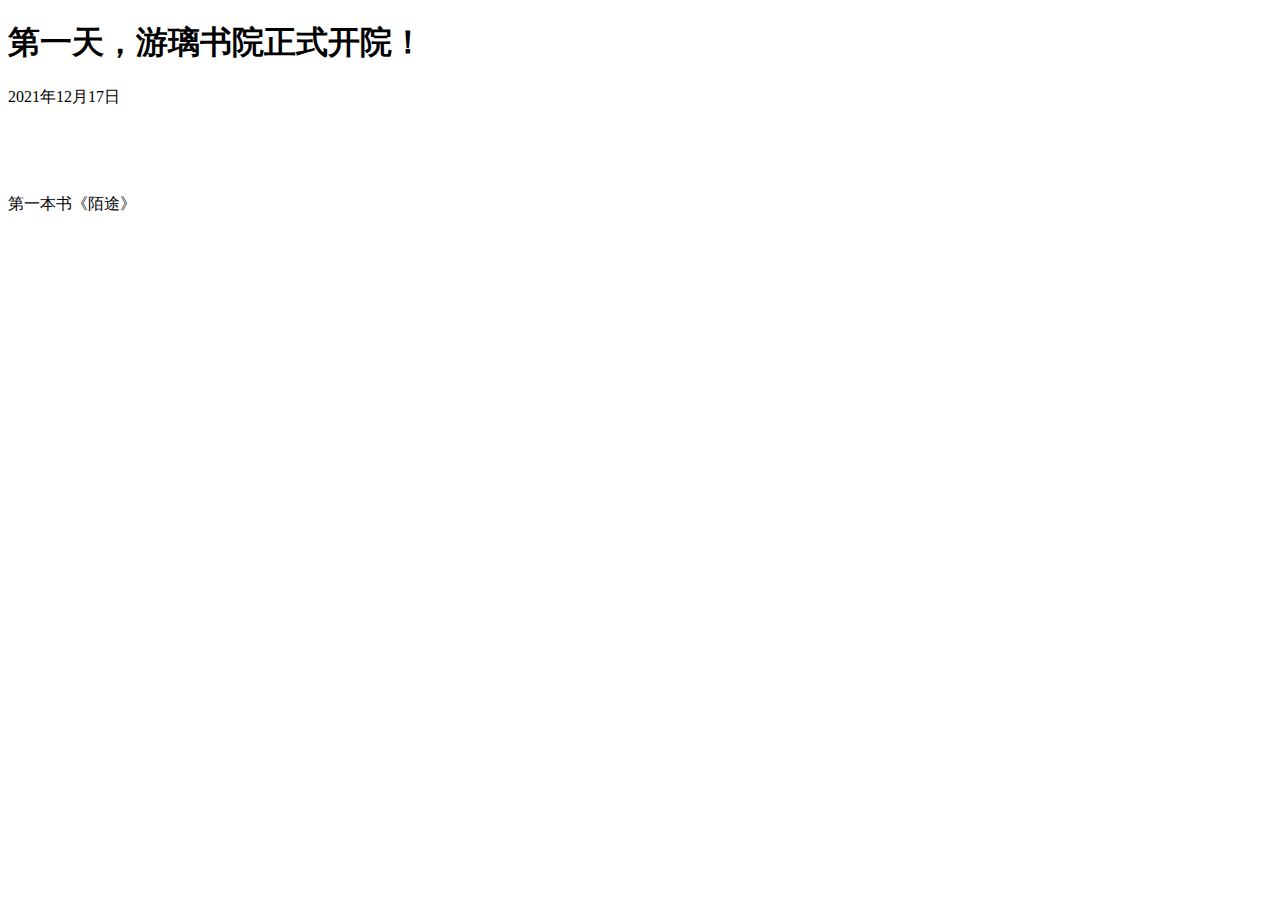
==== index.html @ 43dece53 "initial commit" ====
<!DOCTYPE html>
<html lang="zn">
<head>
    <meta charset="UTF-8">
    <meta http-equiv="X-UA-Compatible" content="IE=edge">
    <meta name="viewport" content="width=device-width, initial-scale=1.0">
    <title>游璃书院</title>
</head>
<body>
    <h1>第一天，游璃书院正式开院！</h1>
    <p>2021年12月17日</p>
    <br>
    <br>
    <br>
    <p>第一本书《陌途》</p>
</body>
</html>
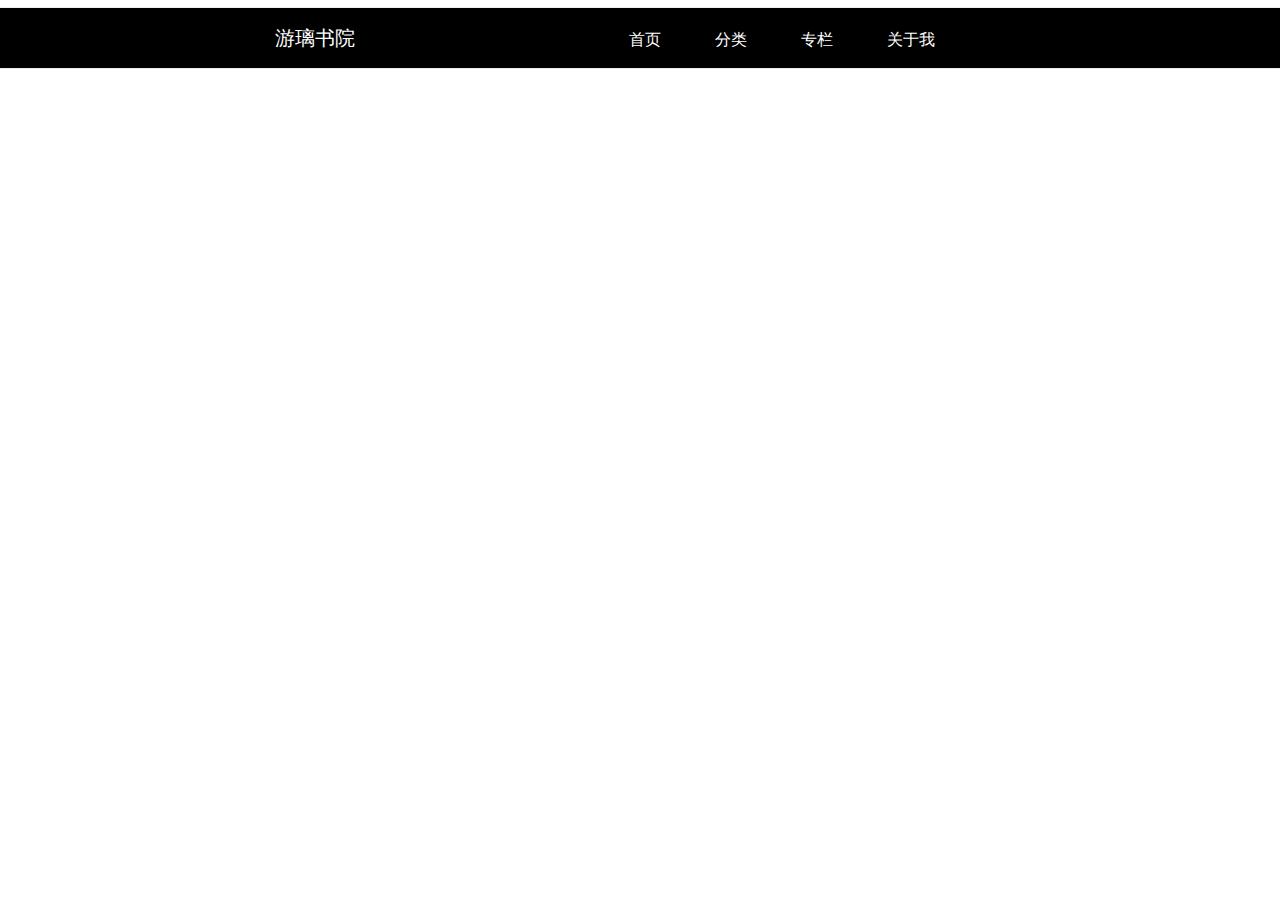
==== commit 5ddc4c37: "Update index.html" ====
--- a/index.html
+++ b/index.html
@@ -5,13 +5,53 @@
     <meta http-equiv="X-UA-Compatible" content="IE=edge">
     <meta name="viewport" content="width=device-width, initial-scale=1.0">
     <title>游璃书院</title>
+    <style>
+        * {
+            margin: 0;
+            padding: 0;
+        }
+        .head {
+            height: 60px;
+            background-color: black;
+            border-top: 1px solid #edeef0;
+            border-bottom: 1px solid #edeef0;
+            margin-top: 7px;
+            margin-bottom: 12px;
+        }
+        .head ul {
+            list-style: none;
+            width: 1000px;
+            height: 60px;
+            margin: 0 auto;
+            box-sizing: border-box;
+        }
+        li{
+            display: inline-block;
+            height: 60px;
+            text-align: center;
+            line-height: 60px;
+            padding: 0 5px;
+            margin: 0 20px;
+            box-sizing: border-box;
+        }
+        .head a {
+            text-decoration: none;
+            color: white;
+        }
+    </style>
 </head>
 <body>
-    <h1>第一天，游璃书院正式开院！</h1>
-    <p>2021年12月17日</p>
-    <br>
-    <br>
-    <br>
-    <p>第一本书《陌途》</p>
+    <!-- 网站头部，即标题栏 -->
+    <div class="head">
+        <ul>
+            <li style="margin-left: 130px; margin-right: 240px;">
+                <a href="#" style="font-size: 20px;">游璃书院</a>
+            </li>
+            <li><a href="#">首页</a></li>
+            <li><a href="#">分类</a></li>
+            <li><a href="#">专栏</a></li>
+            <li><a href="#">关于我</a></li>
+        </ul>
+    </div>
 </body>
-</html>+</html>
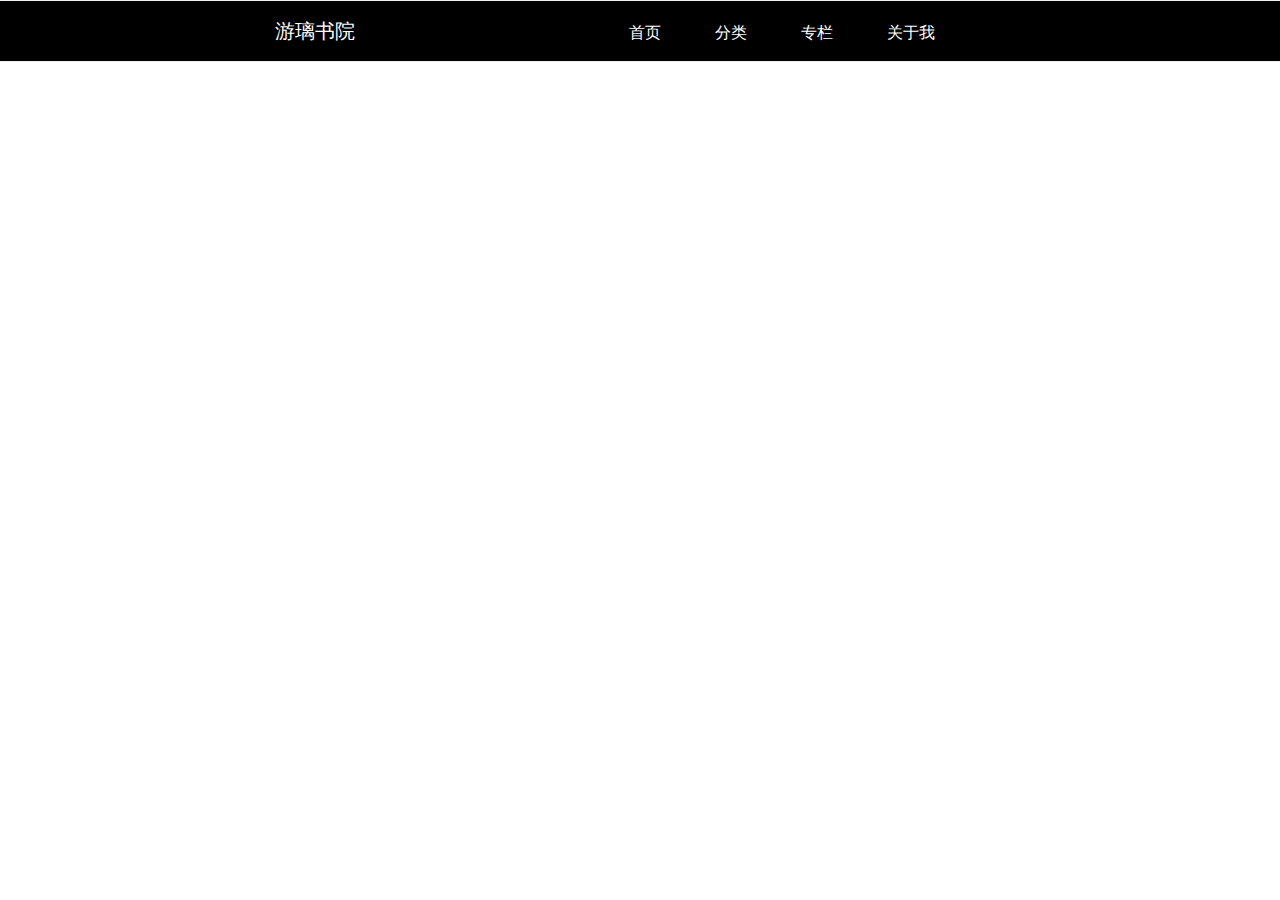
==== commit a98d006c: "Update index.html" ====
--- a/index.html
+++ b/index.html
@@ -15,7 +15,6 @@
             background-color: black;
             border-top: 1px solid #edeef0;
             border-bottom: 1px solid #edeef0;
-            margin-top: 7px;
             margin-bottom: 12px;
         }
         .head ul {
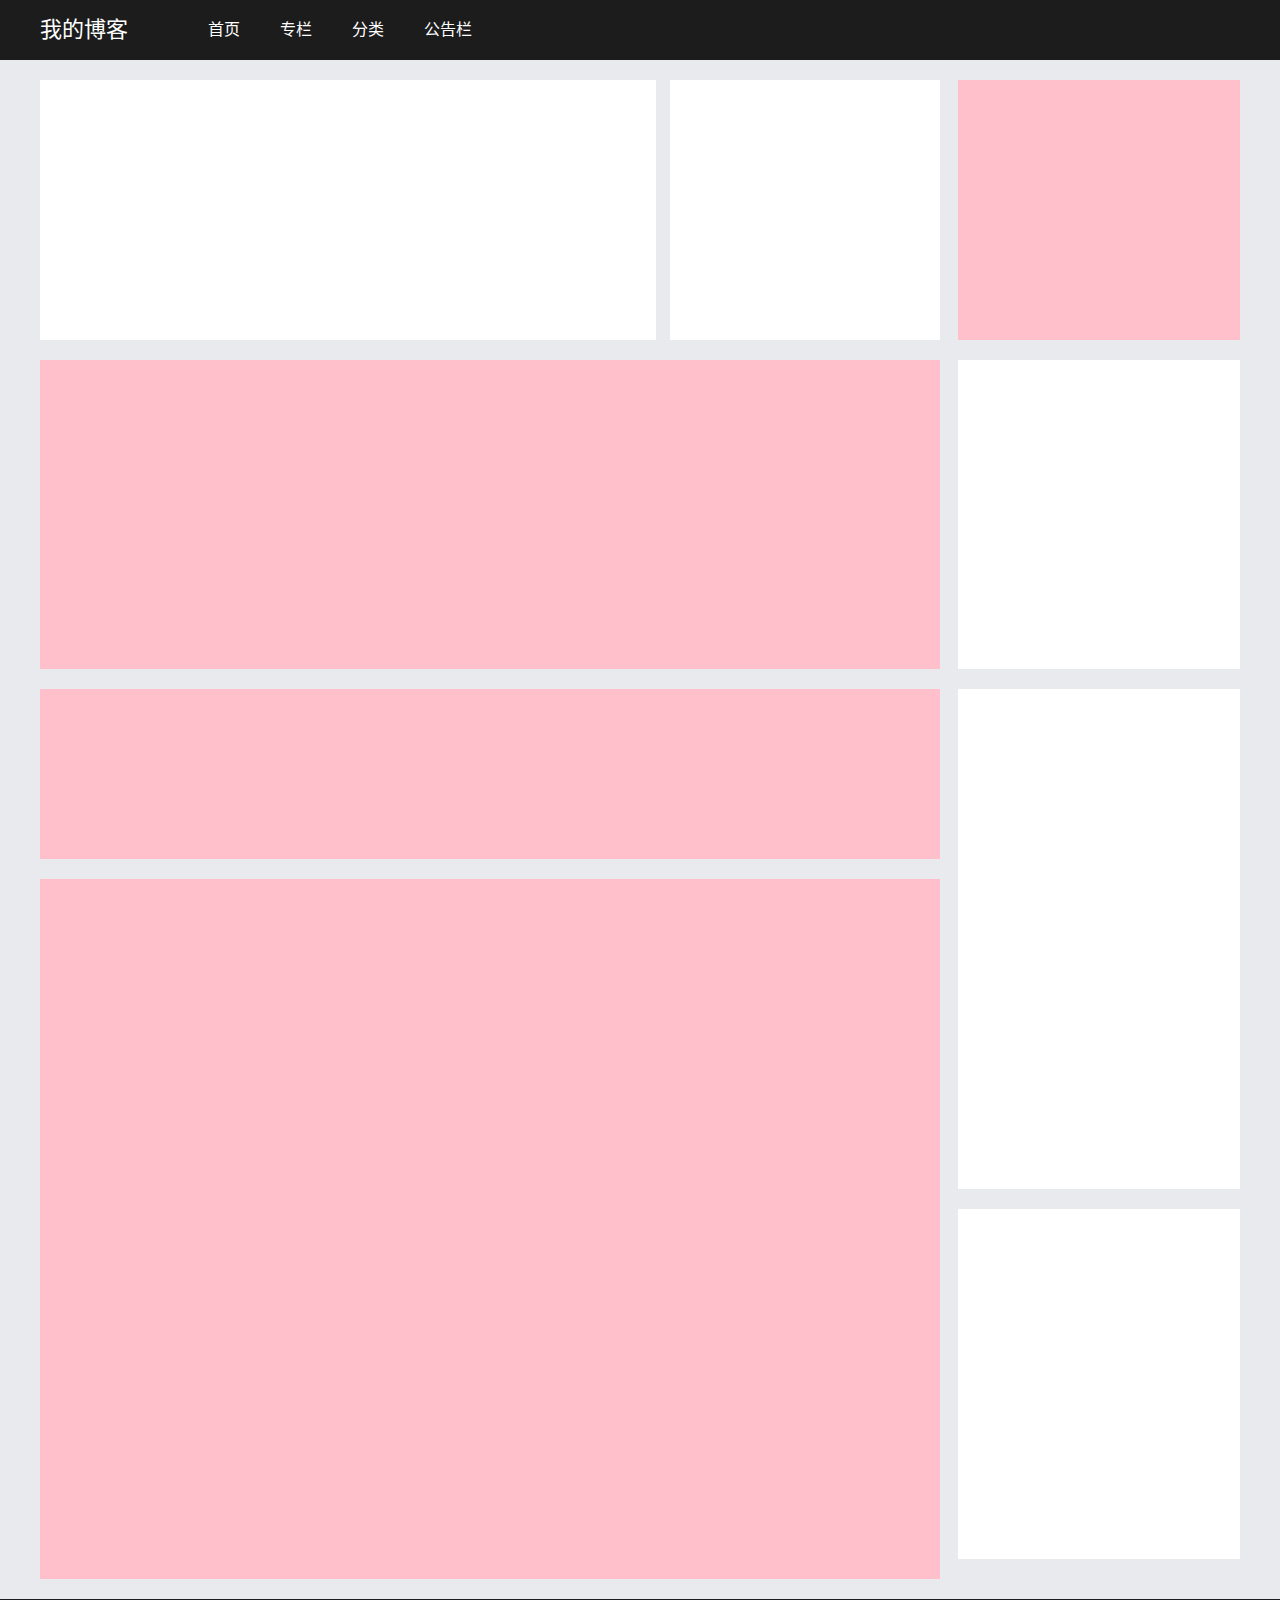
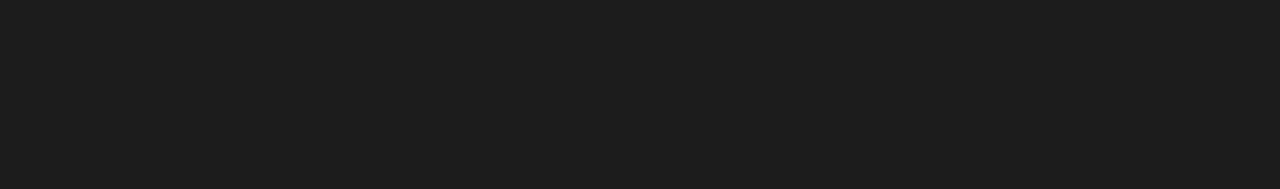
==== commit e258f01a: "buju" ====
--- a/index.html
+++ b/index.html
@@ -1,56 +1,85 @@
 <!DOCTYPE html>
-<html lang="zn">
+<html lang="zh-CN">
 <head>
     <meta charset="UTF-8">
     <meta http-equiv="X-UA-Compatible" content="IE=edge">
     <meta name="viewport" content="width=device-width, initial-scale=1.0">
-    <title>游璃书院</title>
-    <style>
-        * {
-            margin: 0;
-            padding: 0;
-        }
-        .head {
-            height: 60px;
-            background-color: black;
-            border-top: 1px solid #edeef0;
-            border-bottom: 1px solid #edeef0;
-            margin-bottom: 12px;
-        }
-        .head ul {
-            list-style: none;
-            width: 1000px;
-            height: 60px;
-            margin: 0 auto;
-            box-sizing: border-box;
-        }
-        li{
-            display: inline-block;
-            height: 60px;
-            text-align: center;
-            line-height: 60px;
-            padding: 0 5px;
-            margin: 0 20px;
-            box-sizing: border-box;
-        }
-        .head a {
-            text-decoration: none;
-            color: white;
-        }
-    </style>
+    <title>我的博客</title>
+    <link rel="shortcut icon" href="favicon.ico" type="image/x-icon">
+    <link rel="stylesheet" href="./css/dase.css">
+    <link rel="stylesheet" href="./css/common.css">
+    <link rel="stylesheet" href="./css/index.css">
 </head>
 <body>
-    <!-- 网站头部，即标题栏 -->
-    <div class="head">
-        <ul>
-            <li style="margin-left: 130px; margin-right: 240px;">
-                <a href="#" style="font-size: 20px;">游璃书院</a>
-            </li>
-            <li><a href="#">首页</a></li>
-            <li><a href="#">分类</a></li>
-            <li><a href="#">专栏</a></li>
-            <li><a href="#">关于我</a></li>
-        </ul>
+
+    <!-- 头部 -->
+
+    <div class="header">
+        <div class="wrapper">
+            <div class="logo">
+                <h1><a href="#">我的博客</a></h1>
+            </div>
+            <div class="nav">
+                <ul>
+                    <li><a href="#">首页</a></li>
+                    <li><a href="#">专栏</a></li>
+                    <li><a href="#">分类</a></li>
+                    <li><a href="#">公告栏</a></li>
+                </ul>
+            </div>
+        </div>
     </div>
+
+    <!-- 内容 -->
+
+    <div class="wrapper clearfix">
+
+        <!-- 内容左侧 -->
+        <div class="lbox">
+
+            <!-- banner图 -->
+            <div class="banner">
+                <div class="left"></div>
+                <div class="right"></div>
+            </div>
+
+            <!-- 分类排行 -->
+            <div class="ranking"></div>
+
+            <!-- 精彩专栏
+            <div class="wond"></div> -->
+
+            <!-- 站内推荐广告 -->
+            <div class="tui_banner"></div>
+
+            <!-- 最新发布 -->
+            <div class="newest">
+                <article></article>
+            </div>
+        </div>
+        
+        <!-- 内容右侧 -->
+        <div class="rbox">
+            <aside>
+
+                <!-- 现仅为布局所需 -->
+                <div class="kong"></div>
+
+                <!-- 公告栏 -->
+                <div class="notice"></div>
+
+                <!-- 热门推荐 -->
+                <div class="hot"></div>
+
+                <!-- 网站信息 -->
+                <div class="web_xinxi"></div>
+            </aside>
+        </div>
+
+    </div>
+
+    <!-- 版权 -->
+
+    <div class="footer"></div>
 </body>
-</html>
+</html>--- a/css/dase.css
+++ b/css/dase.css
@@ -0,0 +1,83 @@
+/* 基础公共样式表 */
+/* 清除默认样式的代码 */
+/* 去除常见标签默认的 margin 和 padding */
+body,
+h1,
+h2,
+h3,
+h4,
+h5,
+h6,
+p,
+ul,
+ol,
+li,
+dl,
+dt,
+dd,
+input {
+  margin: 0;
+  padding: 0;
+}
+
+/* 內减模式 */
+* {
+    box-sizing: border-box;
+}
+
+/* 设置网页统一的字体大小、行高、字体系列相关属性 */
+body {
+  font: 16px/1.5 "Helvetica Neue", Helvetica, Arial, "Microsoft Yahei",
+    "Hiragino Sans GB", "Heiti SC", "WenQuanYi Micro Hei", sans-serif;
+  color: #333;
+}
+
+/* 去除列表默认样式 */
+ul,
+ol {
+  list-style: none;
+}
+
+/* 去除默认的倾斜效果 */
+em,
+i {
+  font-style: normal;
+}
+
+/* 去除a标签默认下划线，并设置默认文字颜色 */
+a {
+  text-decoration: none;
+  color: #333;
+}
+
+/* 设置img的垂直对齐方式为居中对齐，去除img默认下间隙 */
+img {
+  vertical-align: middle;
+}
+
+/* 去除input默认样式 */
+input {
+  border: none;
+  outline: none;
+  color: #333;
+}
+
+/* 左浮动 */
+.fl {
+  float: left;
+}
+
+/* 右浮动 */
+.fr {
+  float: right;
+}
+
+/* 双伪元素清除法 */
+.clearfix::before,
+.clearfix::after {
+  content: "";
+  display: table;
+}
+.clearfix::after {
+  clear: both;
+}
--- a/css/common.css
+++ b/css/common.css
@@ -0,0 +1,65 @@
+/* 网页中重复出现的样式，相同的模块 */
+
+/* 网页背景色 */
+
+body {
+    background-color: #e9eaed;
+}
+
+/* 版心 */
+
+.wrapper {
+    width: 1200px;
+    margin: 0 auto;
+}
+
+/* 头部 */
+
+.header {
+    margin-bottom: 20px;
+    padding: 5px 0;
+    width: 100%;
+    height: 60px;
+    background-color: #1c1c1c;
+}
+
+/* logo */
+.logo {
+    float: left;
+    margin-right: 60px;
+    height: 50px;
+    line-height: 50px;
+}
+
+.logo a {
+    display: block;
+    font-size: 22px;
+    font-weight: 400;
+    color: #fff;
+}
+
+/* 导航 */
+.nav {
+    float: left;
+    height: 50px;
+    line-height: 50px;
+}
+
+.nav li {
+    float: left;
+}
+
+.nav a {
+    display: block;
+    padding: 0 20px;
+    color: #fff;
+}
+
+/* 版权 */
+
+.footer {
+    margin-top: 20px;
+    width: 100%;
+    height: 190px;
+    background-color: #1c1c1c;
+}--- a/css/index.css
+++ b/css/index.css
@@ -0,0 +1,102 @@
+/* 首页样式 */
+
+/* 内容 */
+
+/* 内容左侧 */
+
+.lbox {
+    float: left;
+    width: 900px;
+    height: 100%;
+    /* background-color: pink; */
+}
+
+/* banner图 */
+.banner {
+    margin-bottom: 20px;
+    width: 100%;
+    height: 260px;
+    /* background-color: pink; */
+}
+
+.banner .left {
+    float: left;
+    width: 616px;
+    height: 100%;
+    background-color: #fff;
+}
+
+.banner .right{
+    float: right;
+    width: 270px;
+    height: 100%;
+    background-color: #fff;
+}
+
+/* 分类排行 */
+.ranking {
+    margin-bottom: 20px;
+    width: 100%;
+    height: 309px;
+    background-color: pink;
+}
+
+/* 精彩专栏
+.wond {
+    width: 100%;
+} */
+
+/* 站内推荐广告 */
+.lbox .tui_banner {
+    margin-bottom: 20px;
+    width: 100%;
+    height: 170px;
+    background-color: pink;
+}
+
+/* 最新发布 */
+.newest {
+    width: 100%;
+    height: 700px;
+    background-color: pink;
+}
+
+/* 内容右侧 */
+
+.rbox {
+    float: right;
+    width: 282px;
+    height: 100%;
+    /* background-color: pink; */
+}
+
+/* 现仅为布局所需 */
+.rbox .kong {
+    margin-bottom: 20px;
+    width: 100%;
+    height: 260px;
+    background-color: pink;
+}
+
+/* 公告栏 */
+.rbox .notice {
+    margin-bottom: 20px;
+    width: 100%;
+    height: 309px;
+    background-color: #fff;
+}
+
+/* 热门推荐 */
+.hot {
+    margin-bottom: 20px;
+    width: 100%;
+    height: 500px;
+    background-color: #fff;
+}
+
+/* 网站信息 */
+.web_xinxi {
+    width: 100%;
+    height: 350px;
+    background-color: #fff;
+}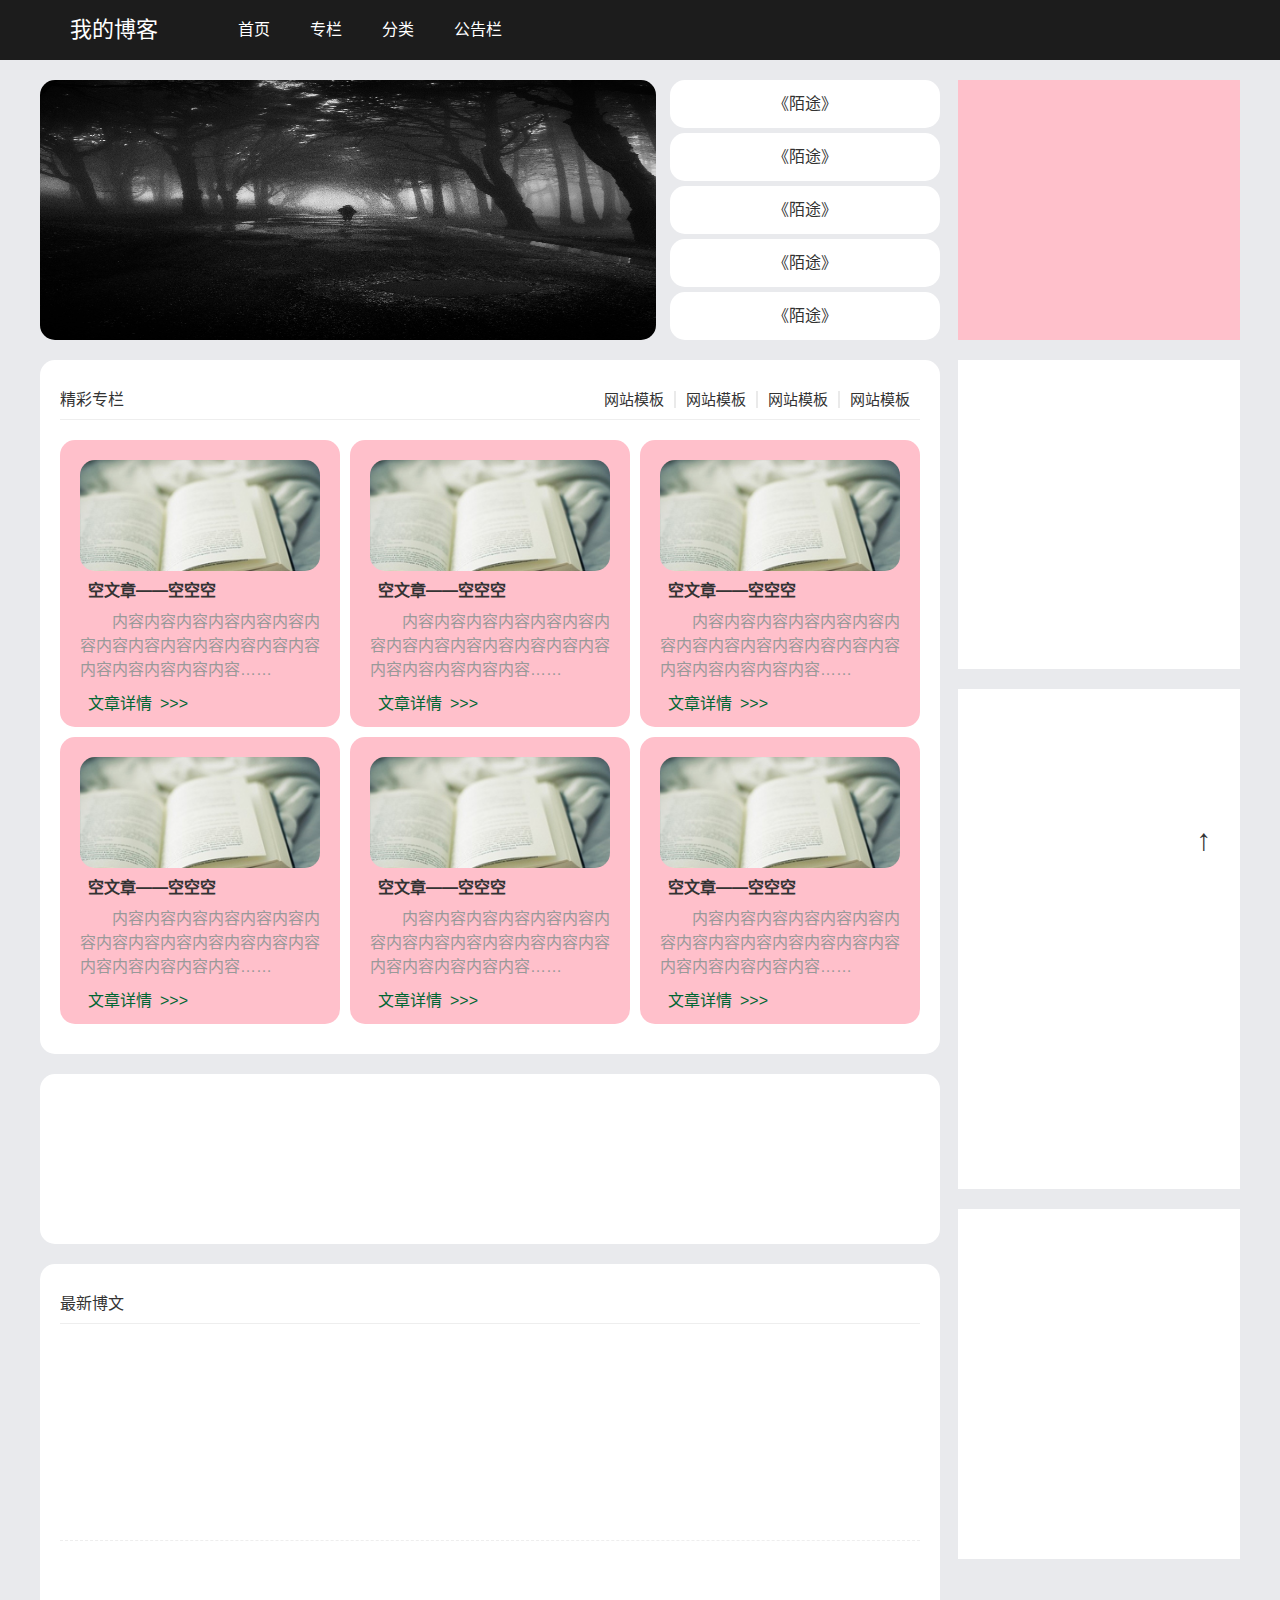
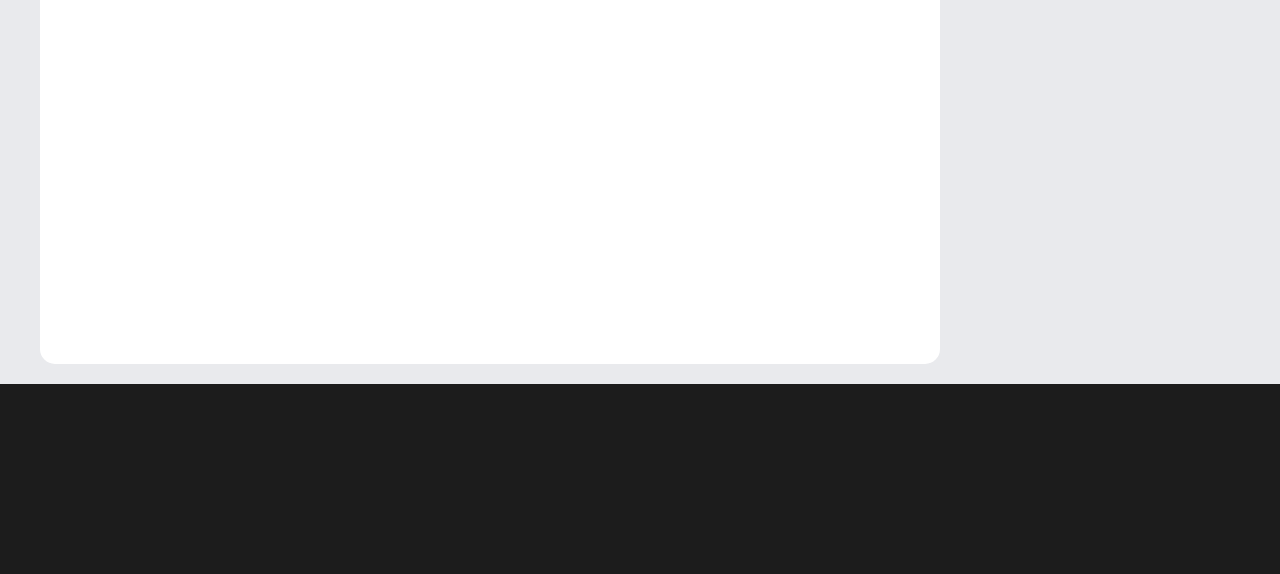
==== commit 2cac8dcc: "xindeyitian" ====
--- a/index.html
+++ b/index.html
@@ -38,40 +38,136 @@
         <div class="lbox">
 
             <!-- banner图 -->
+
             <div class="banner">
-                <div class="left"></div>
-                <div class="right"></div>
+
+                <!-- 轮播图片 -->
+                <div class="left">
+                    <ul>
+                        <li><a href="#"><img src="./uploads/motu.jpg" alt="陌途" class="radius"></a></li>
+                    </ul>
+                </div>
+
+                <!-- 轮播目录 -->
+                <div class="right">
+                    <ul>
+                        <li><a href="#" class="radius">《陌途》</a></li>
+                        <li><a href="#" class="radius">《陌途》</a></li>
+                        <li><a href="#" class="radius">《陌途》</a></li>
+                        <li><a href="#" class="radius">《陌途》</a></li>
+                        <li><a href="#" class="radius">《陌途》</a></li>
+                    </ul>
+                </div>
             </div>
 
-            <!-- 分类排行 -->
-            <div class="ranking"></div>
-
-            <!-- 精彩专栏
-            <div class="wond"></div> -->
+            <!-- 精彩专栏，wond：wonderful（精彩）的缩写 -->
+            <div class="wond radius clearfix">
+                <div class="hd">
+                    <span>精彩专栏</span>
+                    <ul>
+                        <li><a href="#">网站模板</a></li>
+                        <li><a href="#">网站模板</a></li>
+                        <li><a href="#">网站模板</a></li>
+                        <li><a href="#">网站模板</a></li>
+                    </ul>
+                </div>
+                <div class="bd">
+                    <ul>
+                        <li class="radius">
+                            <a href="#">
+                                <img src="./uploads/wond-01.jpg" alt="" class="radius">
+                                <h3>空文章——空空空</h3>
+                            </a>
+                            <p>内容内容内容内容内容内容内容内容内容内容内容内容内容内容内容内容内容内容内容……</p>
+                            <a href="#" class="particulars">文章详情<span>>>></span></a>
+                        </li>
+                        
+                        <li class="radius">
+                            <a href="#">
+                                <img src="./uploads/wond-01.jpg" alt="" class="radius">
+                                <h3>空文章——空空空</h3>
+                            </a>
+                            <p>内容内容内容内容内容内容内容内容内容内容内容内容内容内容内容内容内容内容内容……</p>
+                            <a href="#" class="particulars">文章详情<span>>>></span></a>
+                        </li>
+                        
+                        <li class="radius">
+                            <a href="#">
+                                <img src="./uploads/wond-01.jpg" alt="" class="radius">
+                                <h3>空文章——空空空</h3>
+                            </a>
+                            <p>内容内容内容内容内容内容内容内容内容内容内容内容内容内容内容内容内容内容内容……</p>
+                            <a href="#" class="particulars">文章详情<span>>>></span></a>
+                        </li>
+                        <li class="radius">
+                            <a href="#">
+                                <img src="./uploads/wond-01.jpg" alt="" class="radius">
+                                <h3>空文章——空空空</h3>
+                            </a>
+                            <p>内容内容内容内容内容内容内容内容内容内容内容内容内容内容内容内容内容内容内容……</p>
+                            <a href="#" class="particulars">文章详情<span>>>></span></a>
+                        </li>
+                        
+                        <li class="radius">
+                            <a href="#">
+                                <img src="./uploads/wond-01.jpg" alt="" class="radius">
+                                <h3>空文章——空空空</h3>
+                            </a>
+                            <p>内容内容内容内容内容内容内容内容内容内容内容内容内容内容内容内容内容内容内容……</p>
+                            <a href="#" class="particulars">文章详情<span>>>></span></a>
+                        </li>
+                        
+                        <li class="radius">
+                            <a href="#">
+                                <img src="./uploads/wond-01.jpg" alt="" class="radius">
+                                <h3>空文章——空空空</h3>
+                            </a>
+                            <p>内容内容内容内容内容内容内容内容内容内容内容内容内容内容内容内容内容内容内容……</p>
+                            <a href="#" class="particulars">文章详情<span>>>></span></a>
+                        </li>
+                    </ul>
+                </div>
+            </div>
 
             <!-- 站内推荐广告 -->
-            <div class="tui_banner"></div>
+
+            <div class="tui_banner radius"></div>
 
             <!-- 最新发布 -->
-            <div class="newest">
-                <article></article>
+
+            <div class="newest radius">
+                <article>
+                    <div class="hd">最新博文</div>
+                    <div class="bd">
+                        <ol>
+                            <li>
+                                
+                            </li>
+                        </ol>
+                    </div>
+                </article>
             </div>
         </div>
         
         <!-- 内容右侧 -->
+
         <div class="rbox">
             <aside>
 
                 <!-- 现仅为布局所需 -->
+
                 <div class="kong"></div>
 
                 <!-- 公告栏 -->
+
                 <div class="notice"></div>
 
                 <!-- 热门推荐 -->
+
                 <div class="hot"></div>
 
                 <!-- 网站信息 -->
+
                 <div class="web_xinxi"></div>
             </aside>
         </div>
@@ -80,6 +176,10 @@
 
     <!-- 版权 -->
 
-    <div class="footer"></div>
+    <div class="footer">
+
+        <!-- 返回顶部 -->
+        <a href="#top" class="stop">↑</a>
+    </div>
 </body>
 </html>--- a/css/dase.css
+++ b/css/dase.css
@@ -30,6 +30,11 @@
   font: 16px/1.5 "Helvetica Neue", Helvetica, Arial, "Microsoft Yahei",
     "Hiragino Sans GB", "Heiti SC", "WenQuanYi Micro Hei", sans-serif;
   color: #333;
+}
+
+/* 设置p标签内容缩进 */
+p {
+  text-indent: 2em;
 }
 
 /* 去除列表默认样式 */
--- a/css/common.css
+++ b/css/common.css
@@ -13,6 +13,12 @@
     margin: 0 auto;
 }
 
+/* 圆角 */
+
+.radius {
+    border-radius: 15px 15px;
+}
+
 /* 头部 */
 
 .header {
@@ -25,6 +31,7 @@
 
 /* logo */
 .logo {
+    margin-left: 30px;
     float: left;
     margin-right: 60px;
     height: 50px;
@@ -62,4 +69,20 @@
     width: 100%;
     height: 190px;
     background-color: #1c1c1c;
-}+}
+
+/* 返回顶部 */
+.footer .stop {
+    display: block;
+    position: fixed;
+    right: 4%;
+    bottom: 30px;
+    width: 50px;
+    height: 60px;
+    background-color: #fff;
+    border-radius: 30% 30% 70% 70%;
+    text-align: center;
+    line-height: 60px;
+    font-size: 30px;
+    font-weight: 900;
+}
--- a/css/index.css
+++ b/css/index.css
@@ -16,50 +16,150 @@
     margin-bottom: 20px;
     width: 100%;
     height: 260px;
-    /* background-color: pink; */
-}
-
+}
+
+/* 轮播图片 */
 .banner .left {
     float: left;
     width: 616px;
     height: 100%;
-    background-color: #fff;
-}
-
+}
+
+.banner .left img {
+    width: 616px;
+    height: 260px;
+}
+
+/* 轮播目录 */
 .banner .right{
     float: right;
     width: 270px;
     height: 100%;
-    background-color: #fff;
-}
-
-/* 分类排行 */
-.ranking {
-    margin-bottom: 20px;
-    width: 100%;
-    height: 309px;
+}
+
+.banner .right a {
+    margin-bottom: 5px;
+    display: block;
+    width: 270px;
+    height: 48px;
+    background-color: #fff;
+    text-align: center;
+    line-height: 48px;
+}
+
+/* 精彩专栏 */
+.wond {
+    margin-bottom: 20px;
+    padding: 20px;
+    width: 100%;
+    background-color: #fff;
+}
+
+.wond .hd {
+    margin-bottom: 20px;
+    border-bottom: 1px solid #eee;
+    width: 100%;
+    height: 40px;
+    line-height: 40px;
+}
+
+.wond .hd ul {
+    float: right;
+}
+
+.wond .hd li {
+    float: left;
+}
+
+.wond .hd a {
+    border-right: 2px solid #eaeaea;
+    padding: 0 10px;
+    font-size: 15px;
+}
+
+.wond .hd li:last-child a {
+    border-right: none;
+}
+
+.wond .bd ul {
+    float: left;
+}
+
+.wond .bd li {
+    margin-right: 10px;
+    margin-bottom: 10px;
+    padding: 20px;
+    float: left;
+    width: 280px;
+    height: 287px;
     background-color: pink;
 }
 
-/* 精彩专栏
-.wond {
-    width: 100%;
-} */
+.wond .bd li:nth-child(3n) {
+    margin-right: 0;
+}
+
+.wond .bd img {
+    width: 240px;
+}
+
+.wond .bd h3 {
+    margin: 10px 0;
+    padding-left: 8px;
+    width: 100%;
+    height: 19px;
+    line-height: 19px;
+    font-size: 16px;
+}
+
+.wond .bd p {
+    margin-bottom: 10px;
+    color: #999;
+}
+
+.wond .bd .particulars {
+    padding-left: 8px;
+    color: #063;
+}
+
+.wond .bd span {
+    margin-left: 8px;
+}
 
 /* 站内推荐广告 */
 .lbox .tui_banner {
     margin-bottom: 20px;
     width: 100%;
     height: 170px;
-    background-color: pink;
+    background-color: #fff;
 }
 
 /* 最新发布 */
 .newest {
+    padding: 20px;
     width: 100%;
     height: 700px;
-    background-color: pink;
-}
+    background-color: #fff;
+}
+
+.newest .hd {
+    margin-bottom: 20px;
+    border-bottom: 1px solid #eee;
+    width: 100%;
+    height: 40px;
+    /* background-color: #eee; */
+    line-height: 40px;
+}
+
+.newest .bd li {
+    margin-bottom: 20px;
+    border-bottom: 1px dashed #eee;
+    padding-bottom: 20px;
+    width: 100%;
+    height: 197px;
+    /* background-color: #eee; */
+}
+
 
 /* 内容右侧 */
 
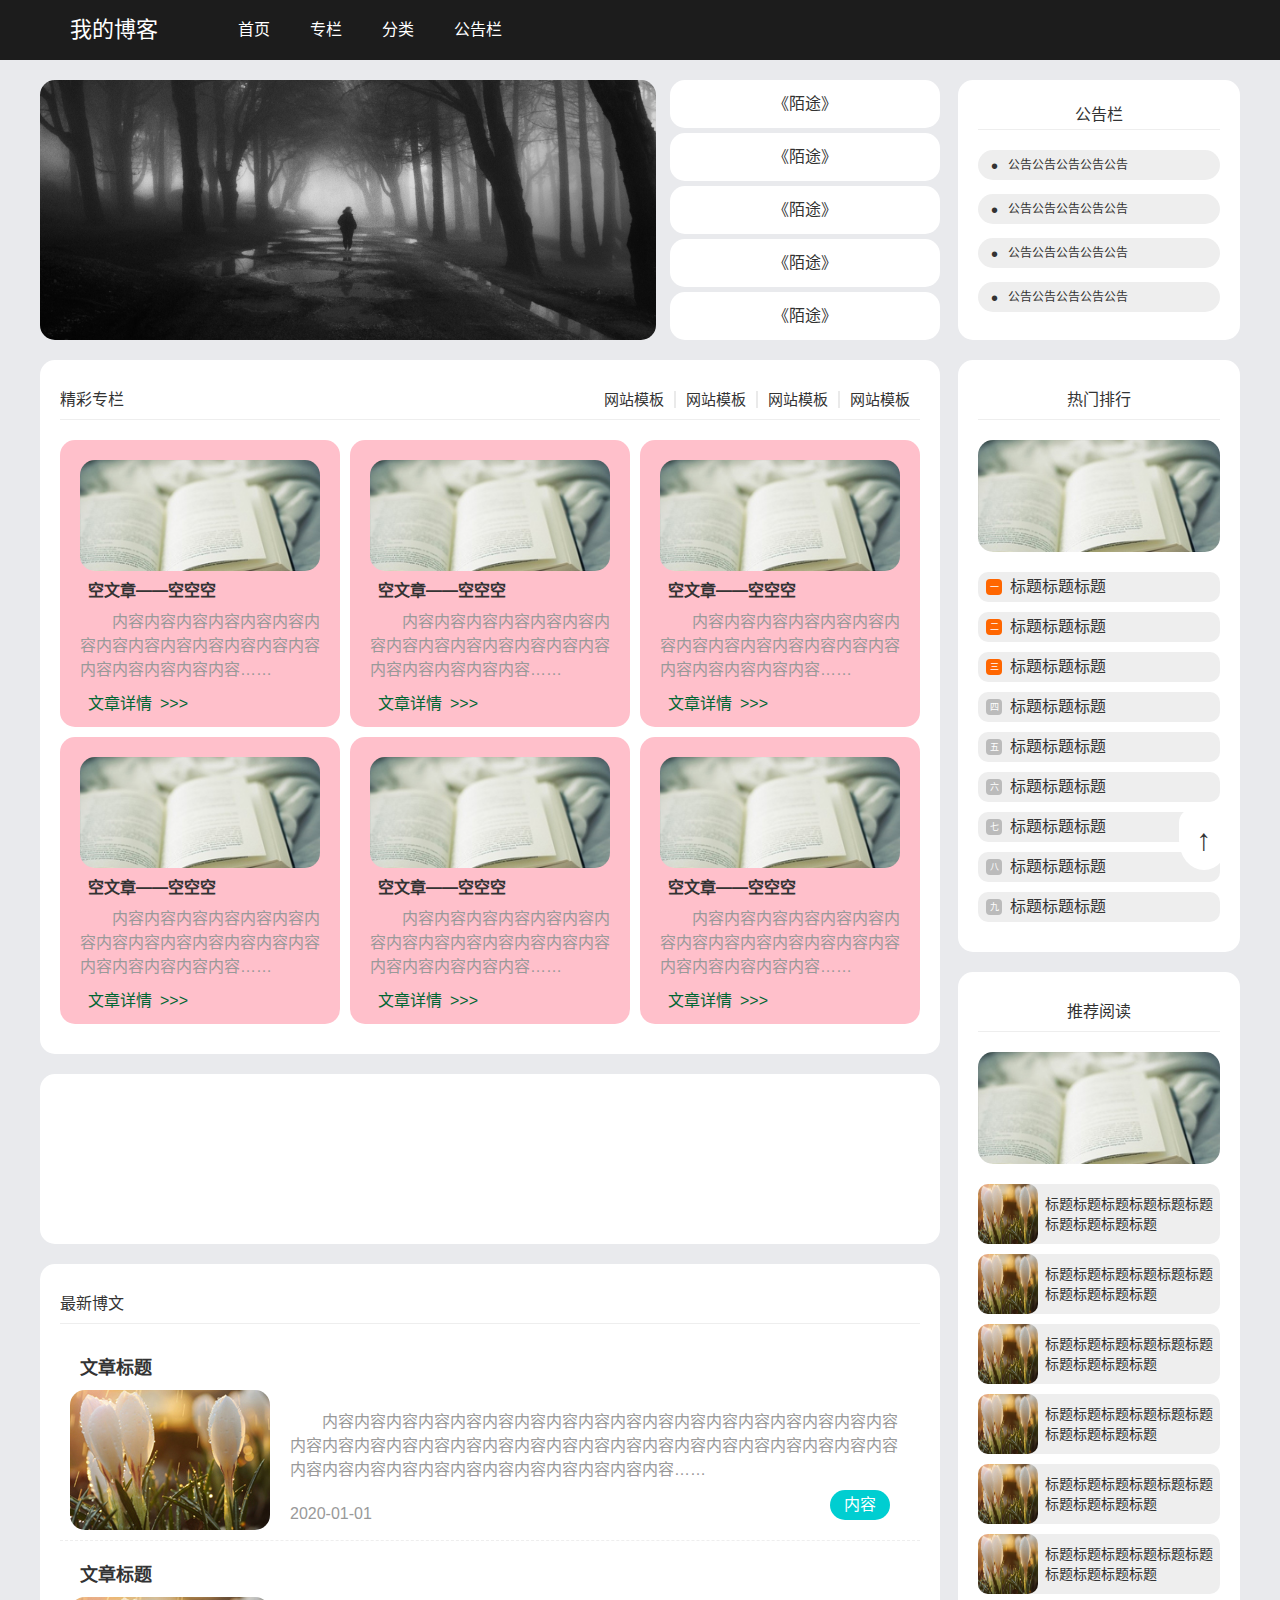
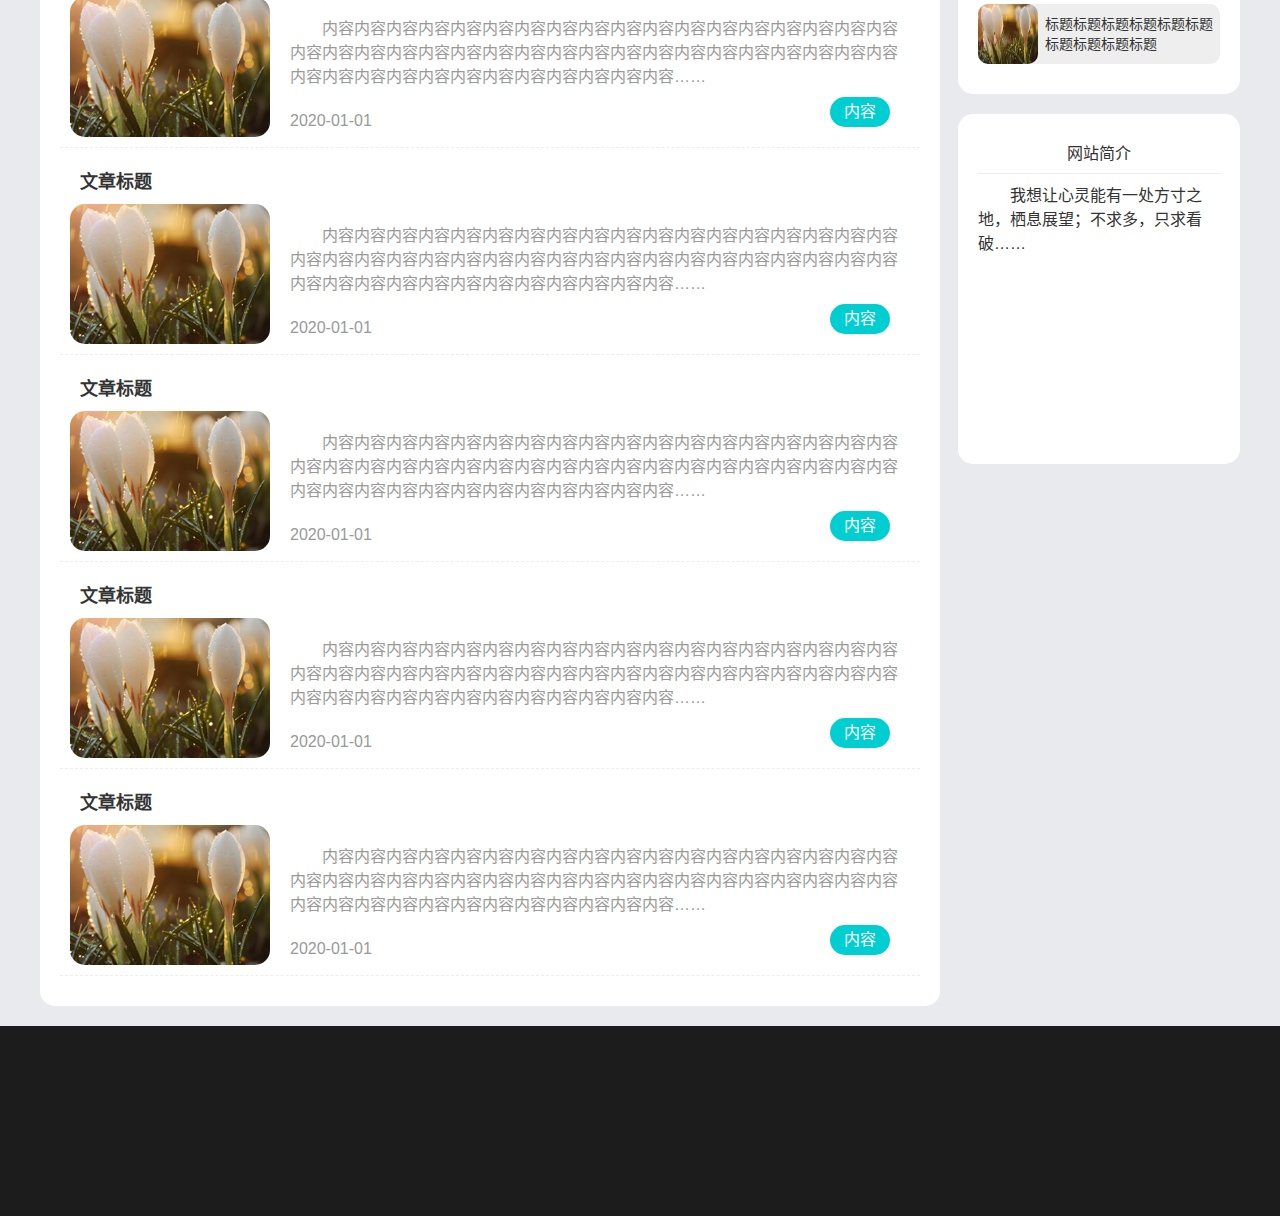
==== commit 12ac0771: "gengxin" ====
--- a/index.html
+++ b/index.html
@@ -44,7 +44,7 @@
                 <!-- 轮播图片 -->
                 <div class="left">
                     <ul>
-                        <li><a href="#"><img src="./uploads/motu.jpg" alt="陌途" class="radius"></a></li>
+                        <li><a href="#"><img src="./uploads/motu.png" alt="陌途" class="radius"></a></li>
                     </ul>
                 </div>
 
@@ -141,7 +141,99 @@
                     <div class="bd">
                         <ol>
                             <li>
-                                
+                                <h3><a href="#">文章标题</a></h3>
+                                <div class="content">
+                                    <span class="left">
+                                        <a href="#"><img src="./uploads/newest-01.jpg" alt="" class="radius"></a>
+                                    </span>
+                                    <div class="right">
+                                        <p>内容内容内容内容内容内容内容内容内容内容内容内容内容内容内容内容内容内容内容内容内容内容内容内容内容内容内容内容内容内容内容内容内容内容内容内容内容内容内容内容内容内容内容内容内容内容内容内容内容……</p>
+                                        <span>2020-01-01</span>
+                                        <div>
+                                            <a href="#" class="content radius">内容</a>
+                                        </div>
+                                    </div>
+                                </div>
+                            </li>
+
+                            <li>
+                                <h3><a href="#">文章标题</a></h3>
+                                <div class="content">
+                                    <span class="left">
+                                        <a href="#"><img src="./uploads/newest-01.jpg" alt="" class="radius"></a>
+                                    </span>
+                                    <div class="right">
+                                        <p>内容内容内容内容内容内容内容内容内容内容内容内容内容内容内容内容内容内容内容内容内容内容内容内容内容内容内容内容内容内容内容内容内容内容内容内容内容内容内容内容内容内容内容内容内容内容内容内容内容……</p>
+                                        <span>2020-01-01</span>
+                                        <div>
+                                            <a href="#" class="content radius">内容</a>
+                                        </div>
+                                    </div>
+                                </div>
+                            </li>
+
+                            <li>
+                                <h3><a href="#">文章标题</a></h3>
+                                <div class="content">
+                                    <span class="left">
+                                        <a href="#"><img src="./uploads/newest-01.jpg" alt="" class="radius"></a>
+                                    </span>
+                                    <div class="right">
+                                        <p>内容内容内容内容内容内容内容内容内容内容内容内容内容内容内容内容内容内容内容内容内容内容内容内容内容内容内容内容内容内容内容内容内容内容内容内容内容内容内容内容内容内容内容内容内容内容内容内容内容……</p>
+                                        <span>2020-01-01</span>
+                                        <div>
+                                            <a href="#" class="content radius">内容</a>
+                                        </div>
+                                    </div>
+                                </div>
+                            </li>
+
+                            <li>
+                                <h3><a href="#">文章标题</a></h3>
+                                <div class="content">
+                                    <span class="left">
+                                        <a href="#"><img src="./uploads/newest-01.jpg" alt="" class="radius"></a>
+                                    </span>
+                                    <div class="right">
+                                        <p>内容内容内容内容内容内容内容内容内容内容内容内容内容内容内容内容内容内容内容内容内容内容内容内容内容内容内容内容内容内容内容内容内容内容内容内容内容内容内容内容内容内容内容内容内容内容内容内容内容……</p>
+                                        <span>2020-01-01</span>
+                                        <div>
+                                            <a href="#" class="content radius">内容</a>
+                                        </div>
+                                    </div>
+                                </div>
+                            </li>
+
+                            <li>
+                                <h3><a href="#">文章标题</a></h3>
+                                <div class="content">
+                                    <span class="left">
+                                        <a href="#"><img src="./uploads/newest-01.jpg" alt="" class="radius"></a>
+                                    </span>
+                                    <div class="right">
+                                        <p>内容内容内容内容内容内容内容内容内容内容内容内容内容内容内容内容内容内容内容内容内容内容内容内容内容内容内容内容内容内容内容内容内容内容内容内容内容内容内容内容内容内容内容内容内容内容内容内容内容……</p>
+                                        <span>2020-01-01</span>
+                                        <div>
+                                            <a href="#" class="content radius">内容</a>
+                                        </div>
+                                    </div>
+                                </div>
+                            </li>
+
+                            <li>
+                                <h3><a href="#">文章标题</a></h3>
+                                <div class="content">
+                                    <span class="left">
+                                        <a href="#"><img src="./uploads/newest-01.jpg" alt="" class="radius"></a>
+                                    </span>
+                                    <div class="right">
+                                        <p>内容内容内容内容内容内容内容内容内容内容内容内容内容内容内容内容内容内容内容内容内容内容内容内容内容内容内容内容内容内容内容内容内容内容内容内容内容内容内容内容内容内容内容内容内容内容内容内容内容……</p>
+                                        <span>2020-01-01</span>
+                                        <div>
+                                            <a href="#" class="content radius">内容</a>
+                                        </div>
+                                    </div>
+                                </div>
                             </li>
                         </ol>
                     </div>
@@ -154,21 +246,103 @@
         <div class="rbox">
             <aside>
 
-                <!-- 现仅为布局所需 -->
-
-                <div class="kong"></div>
-
                 <!-- 公告栏 -->
 
-                <div class="notice"></div>
-
-                <!-- 热门推荐 -->
-
-                <div class="hot"></div>
-
-                <!-- 网站信息 -->
-
-                <div class="web_xinxi"></div>
+                <div class="notice radius">
+                    <dl>
+                        <dt><a href="#">公告栏</a></dt>
+                        <dd><a href="#" class="radius">公告公告公告公告公告</a></dd>
+                        <dd><a href="#" class="radius">公告公告公告公告公告</a></dd>
+                        <dd><a href="#" class="radius">公告公告公告公告公告</a></dd>
+                        <dd><a href="#" class="radius">公告公告公告公告公告</a></dd>
+                    </dl>
+                </div>
+
+                <!-- 热门排行 -->
+
+                <div class="hot radius">
+                    <h2>热门排行</h2>
+                    <a href="#">
+                        <img src="./uploads/wond-01.jpg" alt="" class="radius">
+                    </a>
+                    <ol>
+                        <li><a href="#"><span>一</span>标题标题标题</a></li>
+                        <li><a href="#"><span>二</span>标题标题标题</a></li>
+                        <li><a href="#"><span>三</span>标题标题标题</a></li>
+                        <li><a href="#"><span>四</span>标题标题标题</a></li>
+                        <li><a href="#"><span>五</span>标题标题标题</a></li>
+                        <li><a href="#"><span>六</span>标题标题标题</a></li>
+                        <li><a href="#"><span>七</span>标题标题标题</a></li>
+                        <li><a href="#"><span>八</span>标题标题标题</a></li>
+                        <li><a href="#"><span>九</span>标题标题标题</a></li>
+                    </ol>
+                </div>
+
+                <!-- 推荐阅读 -->
+
+                <div class="tuijian radius">
+                    <h2>推荐阅读</h2>
+                    <a href="#">
+                        <img src="./uploads/wond-01.jpg" alt="" class="radius hd">
+                    </a>
+                    <ul>
+                        <li>
+                            <a href="#">
+                            <span></span>
+                            <p>标题标题标题标题标题标题标题标题标题标题</p>
+                            </a>
+                        </li>
+
+                        <li>
+                            <a href="#">
+                            <span></span>
+                            <p>标题标题标题标题标题标题标题标题标题标题</p>
+                            </a>
+                        </li>
+
+                        <li>
+                            <a href="#">
+                            <span></span>
+                            <p>标题标题标题标题标题标题标题标题标题标题</p>
+                            </a>
+                        </li>
+
+                        <li>
+                            <a href="#">
+                            <span></span>
+                            <p>标题标题标题标题标题标题标题标题标题标题</p>
+                            </a>
+                        </li>
+
+                        <li>
+                            <a href="#">
+                            <span></span>
+                            <p>标题标题标题标题标题标题标题标题标题标题</p>
+                            </a>
+                        </li>
+
+                        <li>
+                            <a href="#">
+                            <span></span>
+                            <p>标题标题标题标题标题标题标题标题标题标题</p>
+                            </a>
+                        </li>
+
+                        <li>
+                            <a href="#">
+                            <span></span>
+                            <p>标题标题标题标题标题标题标题标题标题标题</p>
+                            </a>
+                        </li>
+                    </ul>
+                </div>
+
+                <!-- 网站简介 -->
+
+                <div class="intro radius">
+                    <h2>网站简介</h2>
+                    <p>我想让心灵能有一处方寸之地，栖息展望；不求多，只求看破……</p>
+                </div>
             </aside>
         </div>
 
--- a/css/index.css
+++ b/css/index.css
@@ -138,7 +138,6 @@
 .newest {
     padding: 20px;
     width: 100%;
-    height: 700px;
     background-color: #fff;
 }
 
@@ -147,19 +146,61 @@
     border-bottom: 1px solid #eee;
     width: 100%;
     height: 40px;
-    /* background-color: #eee; */
     line-height: 40px;
 }
 
 .newest .bd li {
-    margin-bottom: 20px;
+    margin-bottom: 10px;
     border-bottom: 1px dashed #eee;
-    padding-bottom: 20px;
+    padding: 10px;
     width: 100%;
     height: 197px;
-    /* background-color: #eee; */
-}
-
+}
+
+.newest .bd h3 {
+    margin-bottom: 10px;
+    width: 100%;
+    height: 26px;
+}
+
+.newest .bd h3 a {
+    margin-left: 10px;
+    font-size: 18px;
+}
+
+.newest .bd .content {
+    position: relative;
+    width: 100%;
+    height: 140px;
+}
+
+.newest .bd .content .left {
+    float: left;
+    margin-right: 20px;
+}
+
+.newest .bd .content .right {
+    float: right;
+    width: 620px;
+    height: 140px;
+    color: #999;
+}
+
+.newest .bd .content p {
+    margin: 20px 0;
+}
+
+.newest .bd .content .right .content {
+    position: absolute;
+    right: 20px;
+    bottom: 10px;
+    width: 60px;
+    height: 30px;
+    background-color: darkturquoise;
+    text-align: center;
+    line-height: 30px;
+    color: #fff;
+}
 
 /* 内容右侧 */
 
@@ -167,36 +208,186 @@
     float: right;
     width: 282px;
     height: 100%;
-    /* background-color: pink; */
-}
-
-/* 现仅为布局所需 */
-.rbox .kong {
-    margin-bottom: 20px;
-    width: 100%;
-    height: 260px;
-    background-color: pink;
 }
 
 /* 公告栏 */
 .rbox .notice {
     margin-bottom: 20px;
-    width: 100%;
-    height: 309px;
-    background-color: #fff;
-}
-
-/* 热门推荐 */
+    padding: 20px;
+    width: 100%;
+    height: 260px;
+    background-color: #fff;
+}
+
+.rbox .notice dt {
+    margin-bottom: 20px;
+    border-bottom: 1px solid #eee;
+    height: 30px;
+    text-align: center;
+    line-height: 30px;
+}
+
+.rbox .notice dd {
+    position: relative;
+    margin: 14px 0;
+}
+
+.rbox .notice dd a {
+    display: block;
+    padding: 4px 12px 4px 30px;
+    width: 100%;
+    height: 30px;
+    background-color: #eee;
+    font-size: 12px;
+    line-height: 22px;
+}
+
+.rbox .notice dd a::before {
+    position: absolute;
+    left: 13px;
+    top: 5px;
+    content: "•";
+    font-size: 20px;
+}
+
+/* 热门排行 */
 .hot {
     margin-bottom: 20px;
-    width: 100%;
-    height: 500px;
-    background-color: #fff;
-}
-
-/* 网站信息 */
-.web_xinxi {
+    padding: 20px;
+    width: 100%;
+    background-color: #fff;
+}
+
+.hot h2 {
+    border-bottom: 1px solid #eee;
+    width: 100%;
+    height: 40px;
+    text-align: center;
+    line-height: 40px;
+    font-size: 16px;
+    font-weight: 400;
+}
+
+.hot img {
+    margin: 20px 0;
+    width: 242px;
+}
+
+.hot li {
+    margin-bottom: 10px;   
+}
+
+.hot li a {
+    position: relative;
+    display: block;
+    border-radius: 10px;
+    padding-left: 32px;
+    width: 100%;
+    height: 30px;
+    background-color: #eee;
+    line-height: 30px;
+}
+
+.hot li span{
+    position: absolute;
+    left: 8px;
+    top: 6px;
+    margin-right: 12px;
+    margin-top: 1px;
+    border-radius: 4px;
+    width: 16px;
+    height: 16px;
+    background-color: rgb(187, 187, 187);
+    text-align: center;
+    line-height: 16px;
+    font-size: 9px;
+    color: #fff;
+}
+
+.hot li:nth-child(-n+3) span {
+    background-color: #FF6600;
+}
+
+/* 推荐阅读 */
+
+.tuijian {
+    margin-bottom: 20px;
+    padding: 20px;
+    width: 100%;
+    background-color: #fff;
+}
+
+.tuijian h2 {
+    border-bottom: 1px solid #eee;
+    width: 100%;
+    height: 40px;
+    text-align: center;
+    line-height: 40px;
+    font-size: 16px;
+    font-weight: 400;
+}
+
+.tuijian img {
+    margin: 20px 0;
+    width: 242px;
+}
+
+.tuijian li {
+    margin-bottom: 10px;   
+}
+
+.tuijian li a {
+    display: block;
+    position: relative;
+    border-radius: 10px;
+    padding-left: 60px;
+    width: 100%;
+    height: 60px;
+    background-color: #eee;
+}
+
+.tuijian li span::after {
+    position: absolute;
+    left: 0;
+    top: 0;
+    border-radius: 10px;
+    width: 60px;
+    height: 60px;
+    background-image: url(../uploads/newest-01.jpg);
+    background-repeat: no-repeat;
+    background-size: 60px 60px;
+    content: "";
+}
+
+.tuijian li p {
+    display: inline-block;
+    margin-top: 10px;
+    padding: 0 7px;
+    line-height: 20px;
+    text-indent: 0;
+    font-size: 14px;
+}
+
+/* 网站简介 */
+.intro {
+    padding: 20px;
     width: 100%;
     height: 350px;
     background-color: #fff;
+}
+
+.intro h2 {
+    margin-bottom: 10px;
+    border-bottom: 1px solid #eee;
+    width: 100%;
+    height: 40px;
+    text-align: center;
+    line-height: 40px;
+    font-size: 16px;
+    font-weight: 400;
+}
+
+.intro p {
+    display: inline-block;
+    width: 100%;
 }